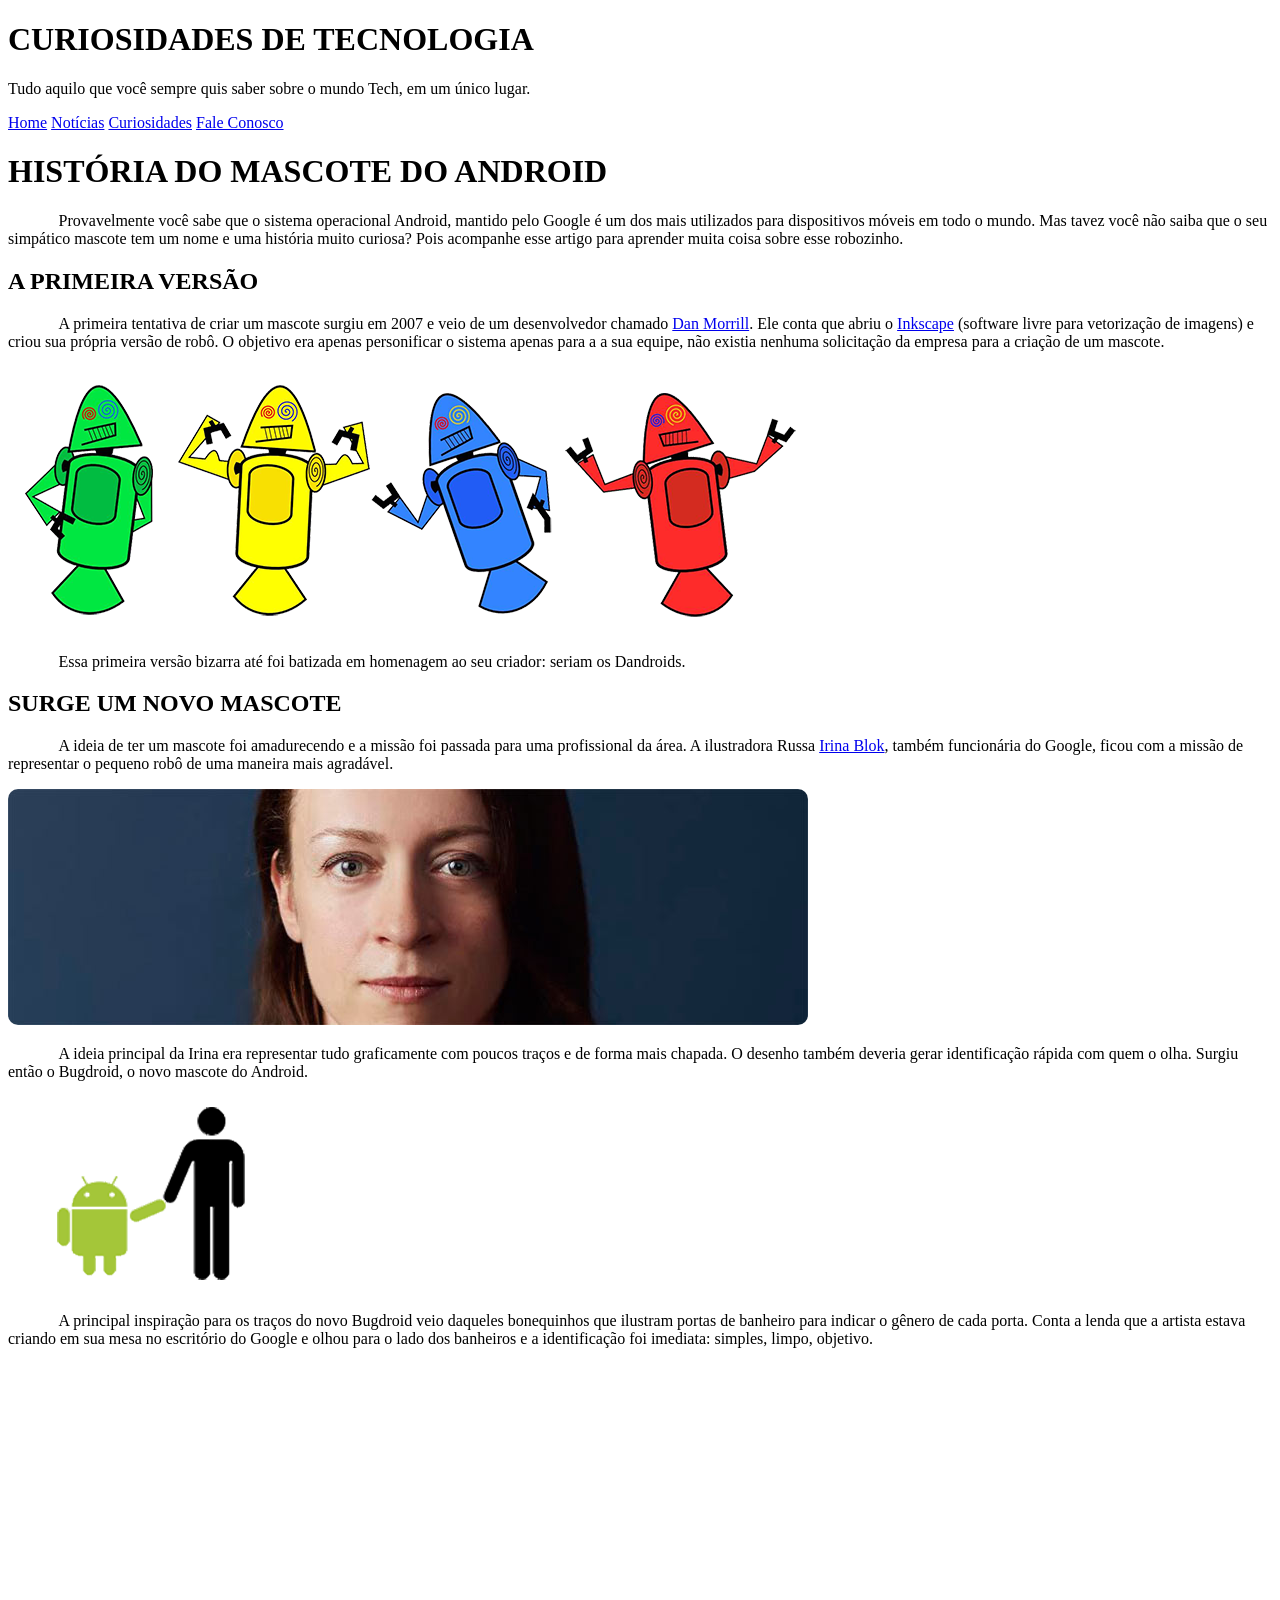
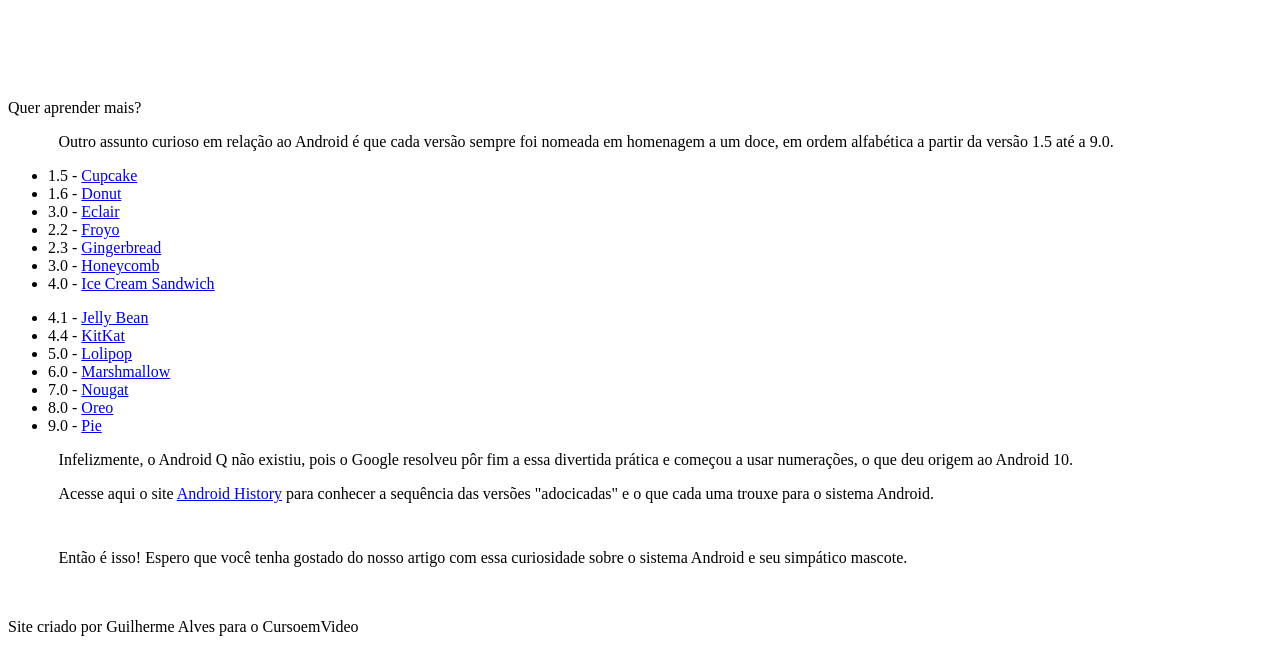
==== index.html @ e048ef66 "site novo" ====
<!DOCTYPE html>
<html lang="pt-br">
<head>
    <meta charset="UTF-8">
    <meta name="viewport" content="width=device-width, initial-scale=1.0">
    <title>Como surgiu o mascote do Android</title>
    <link rel="shortcut icon" href="imagens/favicon.ico" type="ico">
    <link rel="stylesheet" href="style.css">
    <style>
        .paragraf {
            text-indent:4%;
        }
    </style>
</head>
<body>
    <header>
        <h1>CURIOSIDADES DE TECNOLOGIA</h1>
        <p>Tudo aquilo que você sempre quis saber sobre o mundo Tech, em um único lugar.</p>
        <nav>
            <a href="#">Home</a>
            <a href="#">Notícias</a>
            <a href="#">Curiosidades</a>
            <a href="#">Fale Conosco</a>
        </nav>
    </header>
    <main>
        <h1 class="font" >HISTÓRIA DO MASCOTE DO ANDROID</h1>
        <p class="paragraf">Provavelmente você sabe que o sistema operacional <span class="verdea">Android</span>, mantido pelo <span class="verdea">Google</span> é um dos mais utilizados para dispositivos móveis em todo o mundo. Mas tavez você não saiba que o seu simpático mascote tem um nome e uma história muito curiosa? Pois acompanhe esse artigo para aprender muita coisa sobre esse robozinho.</p>
        <h2 class="espatitu font">A PRIMEIRA VERSÃO</h2>
        <p class="paragraf">A primeira tentativa de criar um mascote surgiu em 2007 e veio de um desenvolvedor chamado <span class="verdea linkv"><a href="https://www.techtudo.com.br/noticias/2013/01/primeiro-mascote-do-android-e-revelado-por-funcionario-do-google.ghtml" target="_blank">Dan Morrill</a></span>. Ele conta que abriu o <span class="verdea linkv"><a href="https://pt.wikipedia.org/wiki/Inkscape" target="_blank">Inkscape</a></span> (software livre para vetorização de imagens) e criou sua própria versão de robô. O objetivo era apenas personificar o sistema apenas para a a sua equipe, não existia nenhuma solicitação da empresa para a criação de um mascote.</p>
        <picture class="ima">
            <source media="(max-width: 650px)" srcset="imagens/dan-droids-pq.png" type="image/png">
            <img src="imagens/dan-droids.png" alt="Primeira versão do android">
        </picture>
        <p class="paragraf">Essa primeira versão bizarra até foi batizada em homenagem ao seu criador: seriam os <span class="verdea">Dandroids</span>.</p>
        <h2 class="espatitu font">SURGE UM NOVO MASCOTE</h2>
        <p class="paragraf">A ideia de ter um mascote foi amadurecendo e a missão foi passada para uma profissional da área. A ilustradora Russa <span class="verdea linkv"><a href="https://en.wikipedia.org/wiki/Irina_Blok" target="_blank">Irina Blok</a></span>, também funcionária do Google, ficou com a missão de representar o pequeno robô de uma maneira mais agradável.</p>
        <picture class="ima">
            <source style="border-radius: 10px;" media="(max-width: 650px)" srcset="imagens/irina-blok-pq.jpg" type="image/jpg">
            <img style="border-radius: 10px;" src="imagens/irina-blok.jpg" alt="Foto de Irina Blok">
        </picture>
        <p class="paragraf">A ideia principal da Irina era representar tudo graficamente com poucos traços e de forma mais chapada. O desenho também deveria gerar identificação rápida com quem o olha. Surgiu então o <span class="verdea">Bugdroid</span>, o novo mascote do Android.</p>
        <img src="imagens/bugdroid.png" id="droid" alt="Android com pessoa">
        <p class="paragraf">A principal inspiração para os traços do novo Bugdroid veio daqueles bonequinhos que ilustram portas de banheiro para indicar o gênero de cada porta. Conta a lenda que a artista estava criando em sua mesa no escritório do Google e olhou para o lado dos banheiros e a identificação foi imediata: simples, limpo, objetivo.</p>

        <div id="video">
            <iframe id="frame" width="560" height="315" src="https://www.youtube.com/embed/l2UDgpLz20M?si=pJ4NOZHCy4ubcpiO" title="YouTube video player" frameborder="0" allow="accelerometer; autoplay; clipboard-write; encrypted-media; gyroscope; picture-in-picture; web-share" referrerpolicy="strict-origin-when-cross-origin" allowfullscreen></iframe>

        </div>
        <article>
            <p id="pp" >Quer aprender mais?</p>
            <p class="paragraf" style="padding-bottom: 0%;">Outro assunto curioso em relação ao Android é que cada versão sempre foi nomeada em homenagem a um doce, em ordem alfabética a partir da versão 1.5 até a 9.0.</p>

            <div class="lista">
                <ul>
                    <li>1.5 - <a href="https://pt.wikipedia.org/wiki/Android_Cupcake" target="_blank">Cupcake</a></li>
                    <li>1.6 - <a href="https://pt.wikipedia.org/wiki/Android_Donut" target="_blank">Donut</a></li>
                    <li>3.0 - <a href="https://pt.wikipedia.org/wiki/Android_Eclair" target="_blank">Eclair</a></li>
                    <li>2.2 - <a href="https://pt.wikipedia.org/wiki/Android_Froyo" target="_blank">Froyo</a></li>
                    <li>2.3 - <a href="https://pt.wikipedia.org/wiki/Android_Gingerbread" target="_blank">Gingerbread</a></li>
                    <li>3.0 - <a href="https://pt.wikipedia.org/wiki/Android_Honeycomb" target="_blank">Honeycomb</a></li>
                    <li>4.0 - <a href="https://pt.wikipedia.org/wiki/Android_Ice_Cream_Sandwich" target="_blank">Ice Cream Sandwich</a></li>
                </ul>
                <ul>
                    <li>4.1 - <a href="https://pt.wikipedia.org/wiki/Android_Jelly_Bean" target="_blank">Jelly Bean</a></li>
                    <li>4.4 - <a href="https://pt.wikipedia.org/wiki/Android_KitKat" target="_blank">KitKat</a></li>
                    <li>5.0 - <a href="https://pt.wikipedia.org/wiki/Android_Lollipop" target="_blank">Lolipop</a></li>
                    <li>6.0 - <a href="https://pt.wikipedia.org/wiki/Android_Marshmallow" target="_blank">Marshmallow</a></li>
                    <li>7.0 - <a href="https://pt.wikipedia.org/wiki/Android_Nougat" target="_blank">Nougat</a></li>
                    <li>8.0 - <a href="https://pt.wikipedia.org/wiki/Android_Oreo" target="_blank">Oreo</a></li>
                    <li>9.0 - <a href="https://pt.wikipedia.org/wiki/Android_Pie" target="_blank">Pie</a></li>
                </ul>
            </div>
            <p class="paragraf" style="padding-bottom: 0%;">Infelizmente, o Android Q não existiu, pois o Google resolveu pôr fim a essa divertida prática e começou a usar numerações, o que deu origem ao Android 10.</p>
            <p class="paragraf" style="padding-bottom: 30px;">Acesse aqui o site <span class="verdea linkv"><a href="https://en.wikipedia.org/wiki/Android_version_history" target="_blank">Android History</a></span> para conhecer a sequência das versões "adocicadas" e o que cada uma trouxe para o sistema Android.</p>
        </article>
        <p class="paragraf" style="padding-bottom: 35px;">Então é isso! Espero que você tenha gostado do nosso artigo com essa curiosidade sobre o sistema <span class="verdea">Android</span> e seu simpático mascote.</p>
    </main>
    <footer>
        <p>Site criado por <span class="brancob">Guilherme Alves</span> para o <span class="brancob">CursoemVideo</span></p>
    </footer>
</body>
</html>
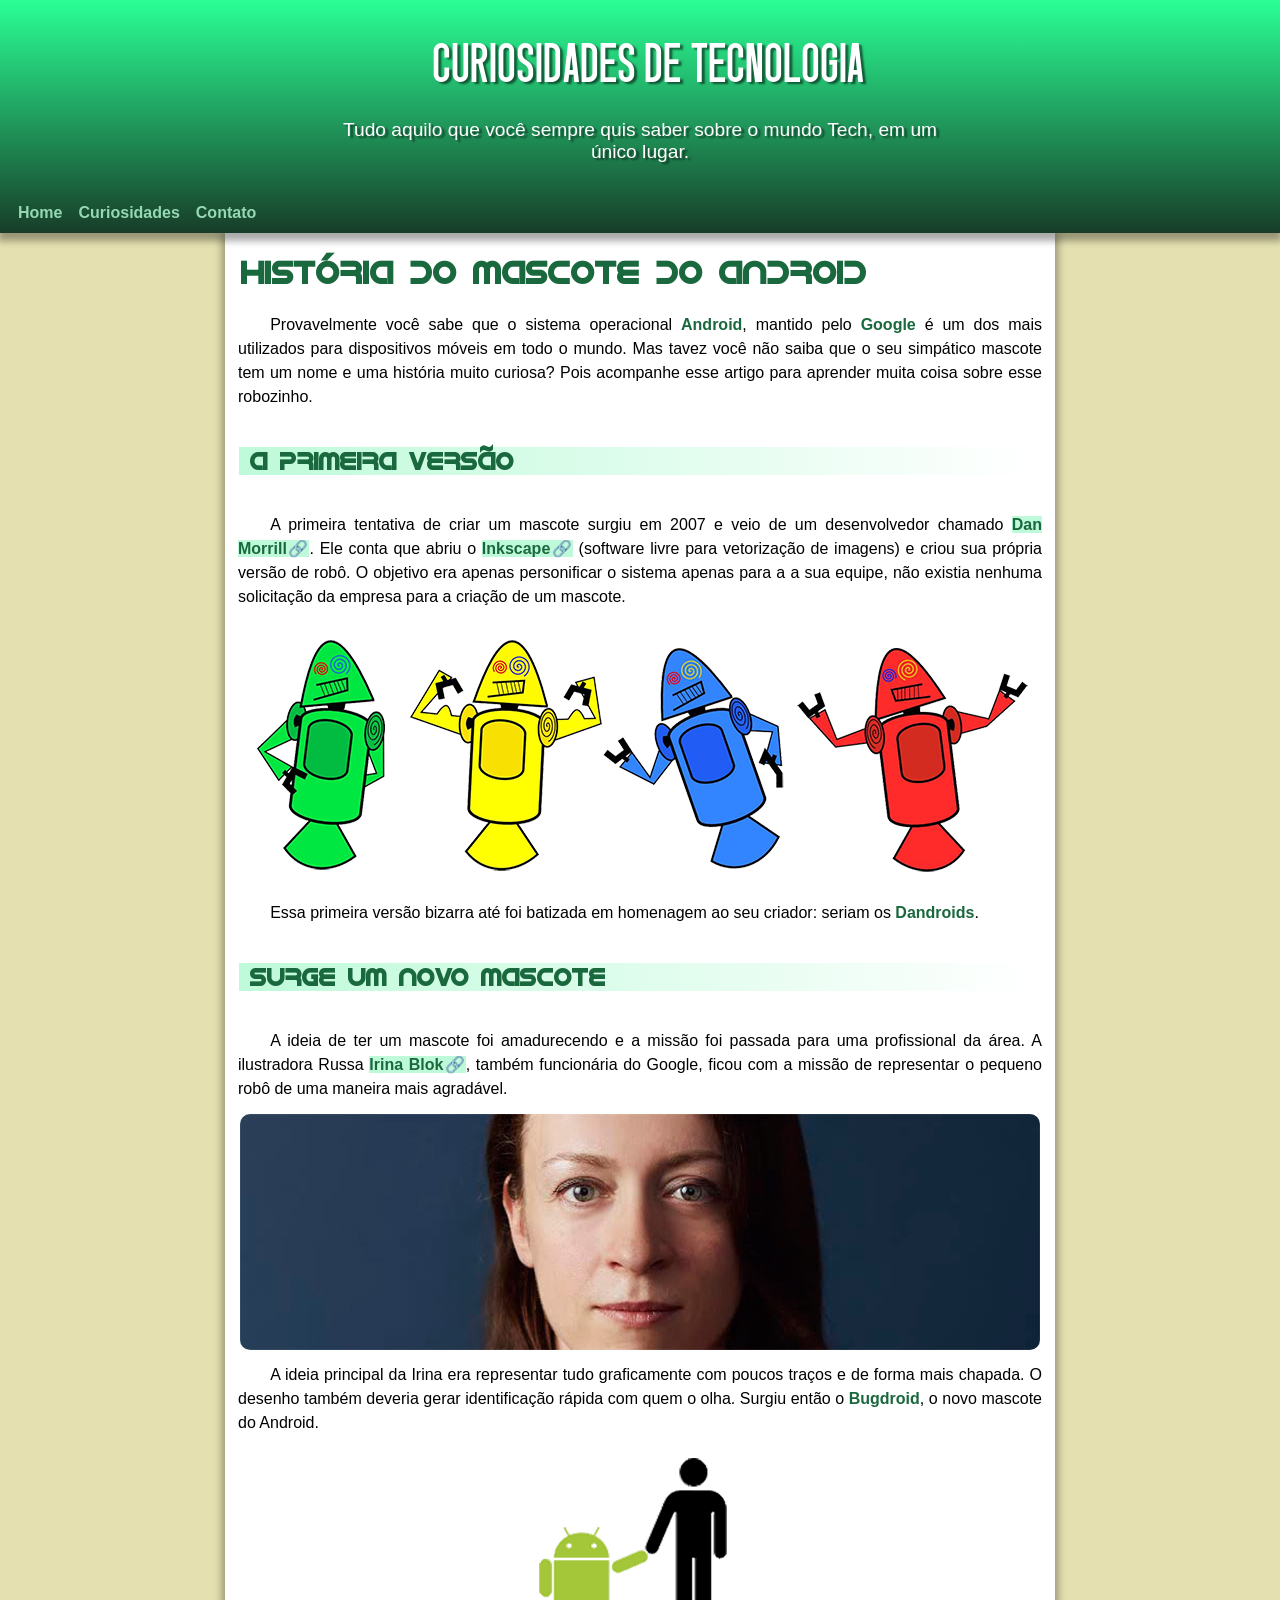
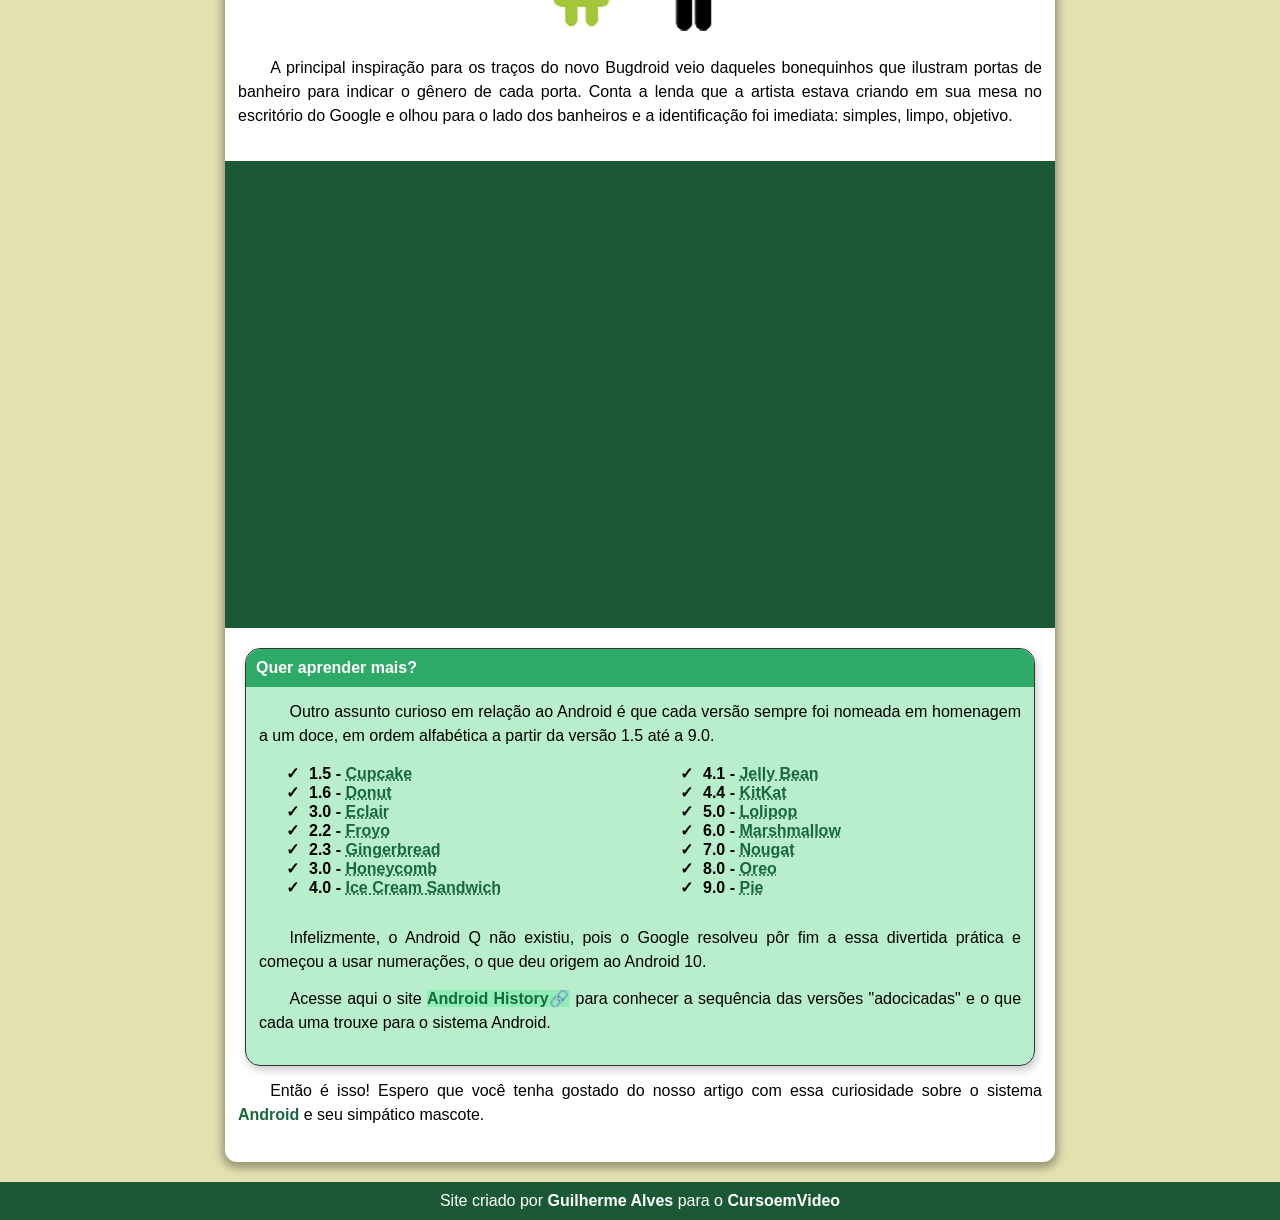
==== commit 636701c1: "problema de nav corrigido" ====
--- a/index.html
+++ b/index.html
@@ -18,9 +18,8 @@
         <p>Tudo aquilo que você sempre quis saber sobre o mundo Tech, em um único lugar.</p>
         <nav>
             <a href="#">Home</a>
-            <a href="#">Notícias</a>
             <a href="#">Curiosidades</a>
-            <a href="#">Fale Conosco</a>
+            <a href="#">Contato</a>
         </nav>
     </header>
     <main>
--- a/style.css
+++ b/style.css
@@ -0,0 +1,268 @@
+
+
+body {
+    background-color: #e4e0b0;
+    margin: 0%;
+    
+    
+    
+}
+main {
+    background-color: white;
+    width: 100%;
+    max-width: 830px;
+    margin: auto;
+    min-width: 280px;
+    margin-top: 0px;
+    border-radius: 0px 0px 12px 12px;
+    justify-content: center;
+    display: block;
+    box-shadow: 0px 3px 8px 3px rgba(0, 0, 0, 0.342);
+
+    
+}
+header > h1 {
+    font-family: "singo", sans-serif;
+    font-size: 3.5EM;
+    font-weight: 500;
+    color: white;
+    text-align: center;
+    padding-bottom: 25px;
+    padding-top: 0px;
+    text-shadow:  3px 2px 2px rgba(0, 0, 0, 0.541);
+}
+header > p {
+    font-family: Arial, Helvetica, sans-serif;
+    text-align: center;
+    font-weight:500;
+    color: white;
+    text-shadow: 3px 2px 2px rgba(0, 0, 0, 0.541);
+    font-size: 1.2EM;
+    max-width: 600px;
+    margin: auto;
+    margin-bottom: 70px;
+}
+
+@font-face {
+    font-family: "singo";
+    src: url(fontes/singoregular.otf) format(opentype);
+}
+    
+
+
+img {
+    display: block;
+    margin: auto;
+    max-width: 100%;
+    
+}
+ #droid {
+     max-width: 350px;
+}
+
+.paragraf {
+    font-family: Arial, Helvetica, sans-serif;
+    font-weight:450;
+    text-align: justify;
+    margin: 0px;
+    line-height: 1.5;
+    padding: 13px;
+   
+    
+}
+
+header {
+    background-image: linear-gradient(to top, #173d28, #2aff95);
+    box-shadow: 0px 6px 7px 2px rgba(0, 0, 0, 0.336);
+    position: relative; 
+    min-height: auto;    
+    height: auto;
+    padding: 30px 10px 0px;
+    display: flex;
+    flex-direction: column;
+    
+}
+    
+
+nav {
+    display: flex;
+    align-items: center;
+    justify-content: flex-start;
+    width: 100%;
+    box-sizing: border-box;
+    margin-top: 10px;
+    padding-top: 0px;
+    padding-left: 0px;
+    position: absolute;
+    bottom: 1px;
+    gap: 0px;
+}
+
+
+nav > a {
+    color:#94d8b4;
+    font-family: Arial, Helvetica, sans-serif;
+    font-weight: 600;
+    text-decoration: none;   
+    padding: 10px 8px; 
+    transition: 0.7s; 
+    border-radius: 5px;
+    text-align:center;
+}
+
+nav > a:hover {
+    background-color: #2aff95;
+    border-radius: 5px;
+    color: #1B5936;
+    
+}
+
+
+
+main > #video {
+    background-color: #1B5936;
+    width: 100%;
+    display: flex;
+    justify-content: center;
+    margin: auto;
+    margin: 20px auto;
+    aspect-ratio: 16 / 9;
+}
+#frame {
+    display: block;
+    justify-content: center;
+    align-items: center;
+    margin: auto;
+    padding: 0px;
+    transform: scale(0.9);
+    width: 100%;
+    height: 100%;
+    border: 0;
+    
+
+}
+.espatitu{
+    margin:25px 23px;
+    background-image: linear-gradient(to right, #41f19157, #55c08500);
+    margin-left: 14px;
+    padding-left: 11px;
+}
+
+h1 {
+    margin: 0%;
+    padding-top: 20px;
+    padding-bottom: 10px;
+    margin-left: 16px;
+}
+
+#titulo {
+    margin: 0px;
+}
+.font {
+    font-family: "androidfont", sans-serif;
+    color: #1a683d;
+    
+    
+}
+
+@font-face {
+    font-family: "androidfont";
+    src: url(fontes/idroid.otf) format(opentype);
+}
+
+article {
+    background-color: #9ce7b6b6;
+    display: block;
+    justify-content: center;
+    margin: 20px 20px;
+    max-width: 100%;
+    height: auto;
+    box-sizing: border-box;
+    border-radius: 15px;
+    margin-bottom: 0px;
+    box-shadow: 2px 4px 8px 0px rgba(0, 0, 0, 0.219);
+    border: 1px solid #333;
+}
+
+.lista {
+    display: flex;
+    justify-content: space-between;
+    margin: 0%;
+    font-family: Arial, Helvetica, sans-serif;
+    font-weight: 600;
+    
+    
+}
+
+.lista > ul {
+    width: 45%;
+    list-style: none;
+}
+
+.lista > ul > li::before {
+    content: "✓";
+    margin-right: 10px;
+}
+
+.lista > ul > li > a {
+    text-decoration-line: underline;
+    text-decoration-style: dotted;
+    color: #1a683d;
+    
+}
+
+.lista > ul > li > a:hover {
+    color: #173d28;
+}
+
+#pp {
+    background-color: #2eaa68;
+    color: white;
+    padding: 10px;
+    font-weight: bold;
+    border-radius: 15px 15px 0 0;
+    margin: 0;
+    font-family: Arial, Helvetica, sans-serif;
+
+}
+
+footer > p {
+    color: white;
+    font-weight: 300;
+    font-family: Arial, Helvetica, sans-serif;
+    text-align: center;
+    background-color: #1B5936;
+    margin:0%;
+    padding:10px;
+    margin-top: 20px;
+    min-width: 280px;
+}
+
+.brancob {
+    font-weight: 700;
+}
+
+.verdea {
+    color: #1a683d;
+    font-weight: 600;
+}
+
+.linkv > a {
+    color: #1a683d;
+    text-decoration: none;
+    background-color: #41f19157;
+}
+
+.linkv ::after {
+    content: "🔗";
+}
+
+.linkv :hover {
+    text-decoration:underline
+}
+
+    
+
+    
+    
+
